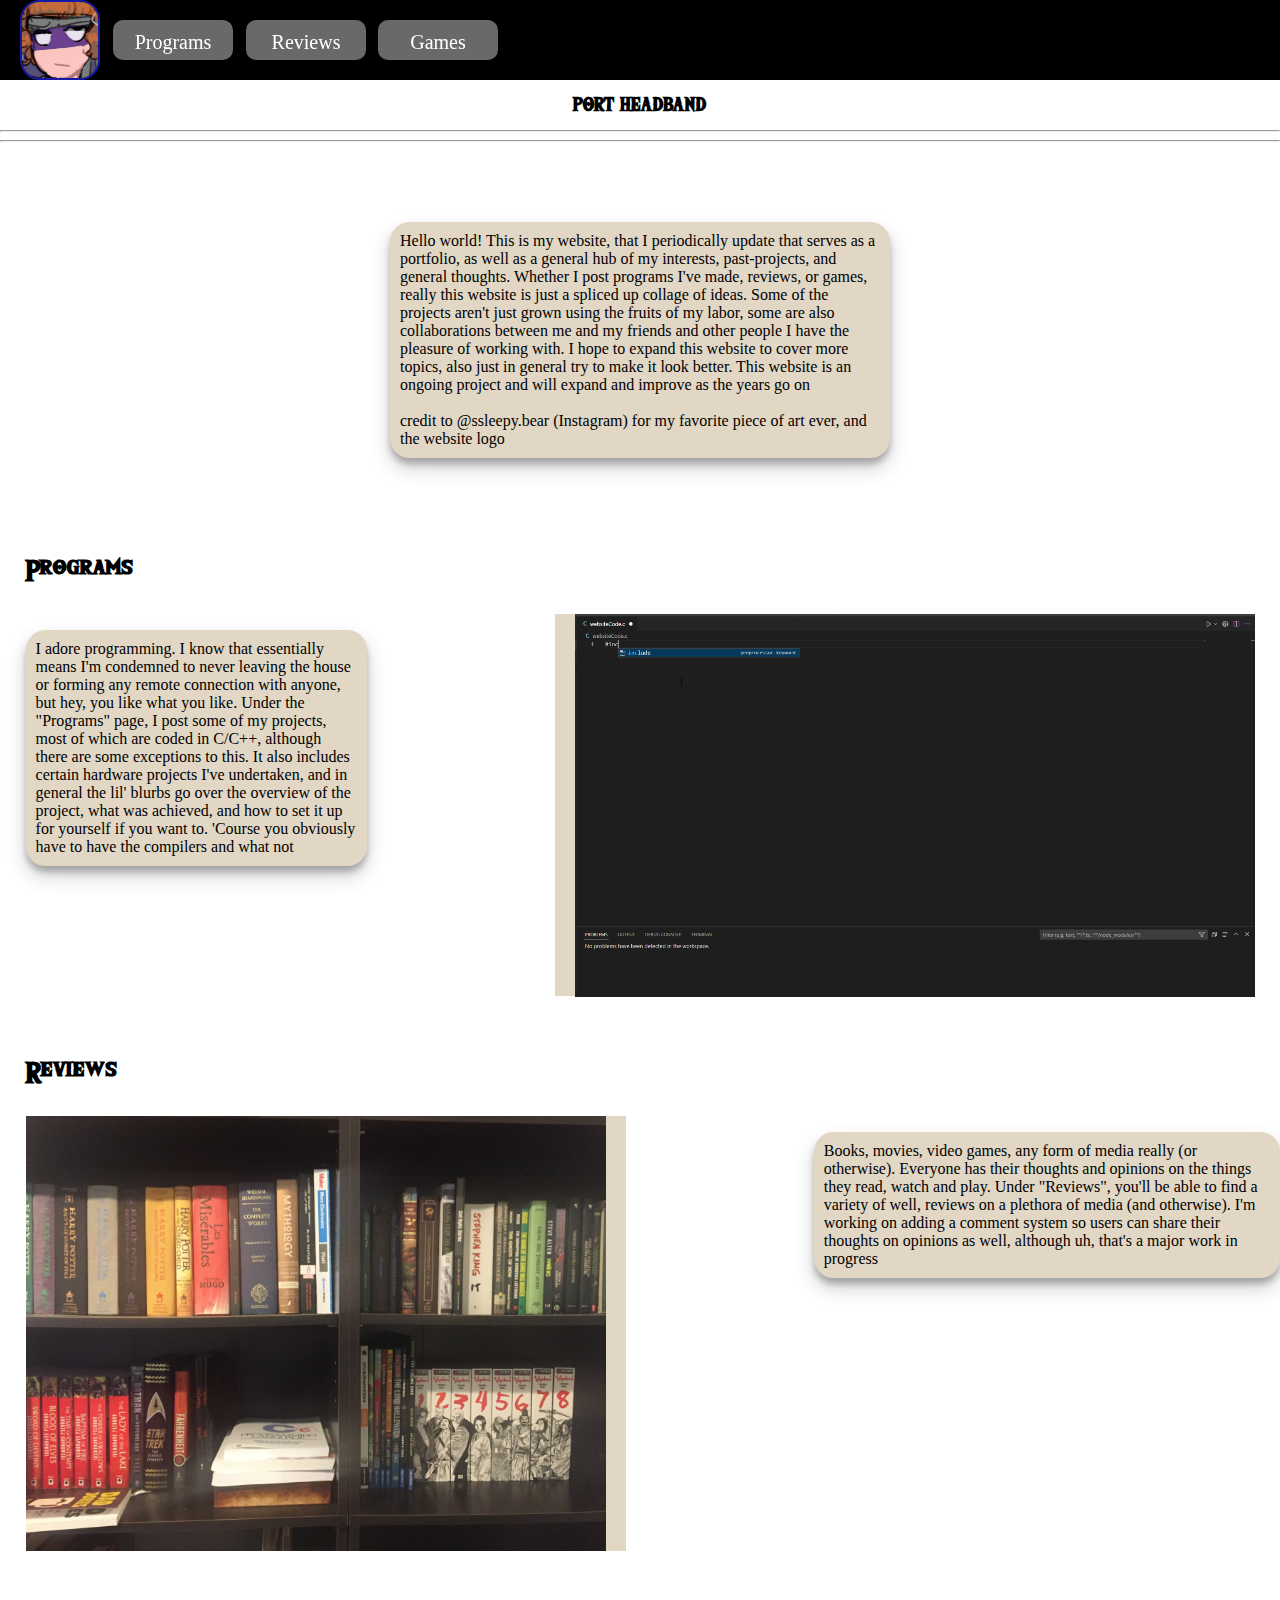
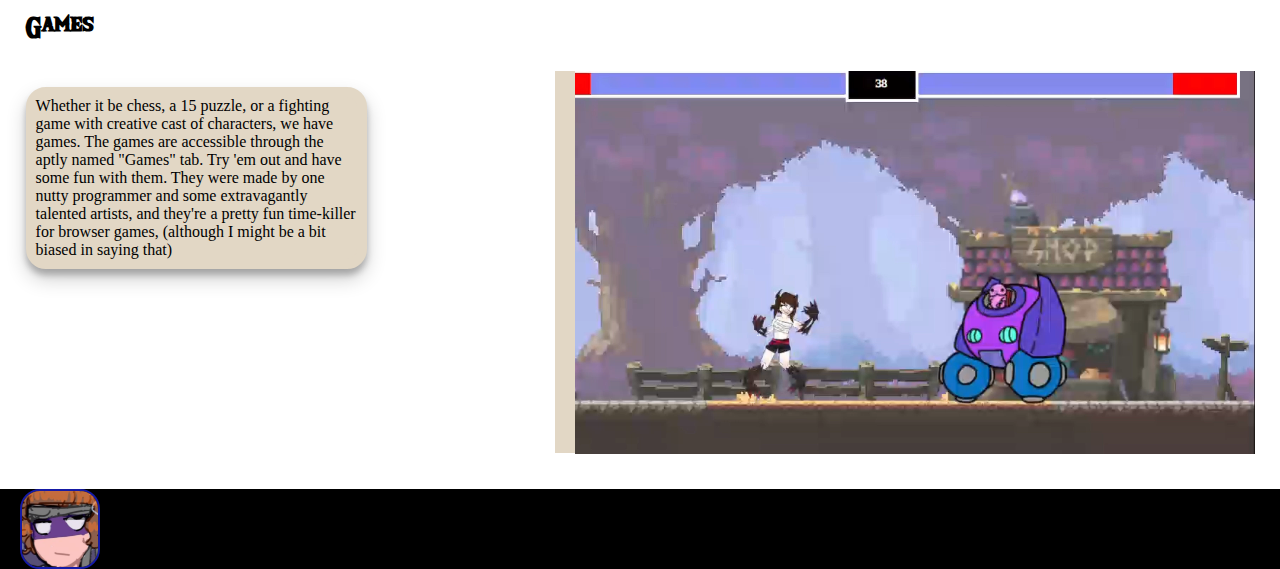
==== index.html @ 5a144d94 "Update index.html" ====
<!DOCTYPE html>
<html> <link rel="stylesheet" href="styless.css"> <link rel="icon" href="penisforeskinicon.JPG">
<title>Port Headband</title>
<head>
<div class="topnav">
	<img src="penisforeskinicon.JPG" alt="penisforeskin" id="bestimage" style='animation-name:anime; animation-duration: 1s;animation-iteration-count: infinite;
	'onclick="">
	<a href="programs.html" class="hoverable">Programs</a>
	<a href="reviews.html" class="hoverable">Reviews</a>
	<a href="games.html" class="hoverable">Games</a>
</div>
<h1 id="title">PORT HEADBAND</h1>
</head> 
<body>
<hr class="liner">
<hr class="liner">
<ul class="other-pages">
</ul>
<br>
<br>
<br>
<br>
<p class="blurbs">Hello world! This is my website, that I periodically update that serves as a portfolio,
	as well as a general hub of my interests, past-projects, and general thoughts. Whether I post programs I've made, reviews, or games, really this website is just
	a spliced up collage of ideas. Some of the projects aren't just grown using the fruits of my labor, some are also collaborations between me and my friends and other people
	I have the pleasure of working with. I hope to expand this website to cover more topics, also just in general try to make it look better. This website is an ongoing project and
	will expand and improve as the years go on
	<br>
	<br>
	credit to @ssleepy.bear (Instagram) for my  favorite piece of art ever, and the website logo
</p>
<br>
<br>
<br>
<br>
<h2 style="margin-left: 2%;">Programs</h2>
<div class="aligner">
<p class="blurbs2">I adore programming. I know that essentially means I'm condemned to never leaving the house or forming any remote connection with anyone, but hey, you like 
	what you like. Under the "Programs" page, I post some of my projects, most of which are coded in C/C++, although there are some exceptions to this. It also includes certain hardware
	projects I've undertaken, and in general the lil' blurbs go over the overview of the project, what was achieved, and how to set it up for yourself if you want to. 'Course you obviously
	have to have the compilers and what not
</p>
<video style="margin-left:15%; margin-right:2%;border-left-width: 20px; border-left-style: solid; border-color: #e2d7c5;min-width:700px;" autoplay loop muted>
	<source src="codeClip.mp4" type="video/mp4" />
	Your browser does not support the video tag.
  </video>

</div>
<br>
<br>
<h2 style="margin-left: 2%;">Reviews</h2>
<div class="aligner">
<img src="reviews.jpeg" style=" margin-right:15%;border-right-width: 20px; border-right-style: solid; border-color: #e2d7c5;min-width:600px; width: 600px;"  />	
<p class="blurbs2">Books, movies, video games, any form of media really (or otherwise). Everyone has their thoughts and opinions on the things they read, watch and play.
	Under "Reviews", you'll be able to find a variety of well, reviews on a plethora of media (and otherwise). I'm working on adding a comment system so
	users can share their thoughts on opinions as well, although uh, that's a major work in progress
</p>
</div>
<br>
<br>
<h2 style="margin-left: 2%;">Games</h2>
<div class="aligner">
<p class="blurbs2">Whether it be chess, a 15 puzzle, or a fighting game with creative cast of characters, we have games. The games are 
	accessible through the aptly named "Games" tab. Try 'em out and have some fun with them. They were made by one nutty programmer and some 
	extravagantly talented artists, and they're a pretty  fun time-killer for browser games, (although I might be a bit biased in saying that) 
</p>
<video style="margin-left:15%; margin-right:2%;border-left-width: 20px; border-left-style: solid; border-color: #e2d7c5;min-width:700px;" autoplay loop muted>
	<source src="fgClip.mp4" type="video/mp4" />
	Your browser does not support the video tag.
  </video>
</div>
<br>
<br>
<footer><img src="penisforeskinicon.JPG" alt="penisforeskin" id="bestimage" style='animation-name:anime; animation-duration: 1s;animation-iteration-count: infinite;
	'onclick="new Audio('killyourself.mp3').play()"></footer>
</body>
</html>
---- styless.css ----
#title {
	font-size: 20px;
	text-align: center;
	font-family: botw;
}
body {
	margin: 0;
	position: relative;
}

h2 {
	font-family: botw;
	font-size: 30px;
}
#bestimage {
	border: 2px #151AA6 solid;
	border-radius: 20px;
	display: block;
	height: 80px;
	width: 80px;
	margin-left: 20px;
}

* {
	box-sizing: border-box;
}
.topnav {
  overflow: hidden;
  background-color: black;
  position: sticky;
  top: 0;
  z-index: 100;
  margin: 0 auto;
  display: flex; 
  justify-content: left;
  display: flex;
}

.topnav a {
  float: left;
  color: white;
  width: 120px;
  height: 40px;
  background-color: dimgray;
  text-align: center;
  margin-left: 1%;
  border: 2px dimgray solid;
  border-radius: 10px;
  text-decoration: none;
  font-size: 150%;
  margin-top: auto;
  margin-bottom: auto;
  font-size: 20px;
  line-height: 40px;
}

.topnav a:hover {
  background-color: #ddd;
  color: black;
}

.topnav a.active {
  background-color: rgb(235, 212, 212);
  color: rgb(0, 0, 0);
}
.hoverable {
  -webkit-transform: perspective(1px) translateZ(0);
  transform: perspective(1px) translateZ(0);
  box-shadow: 0 0 1px rgba(0, 0, 0, 0);
  -webkit-transition-duration: 0.3s;
  transition-duration: 0.3s;
  -webkit-transition-property: transform;
  transition-property: transform;
}
.hoverable:hover, .hoverable:focus, .hoverable:active {
  -webkit-transform: scale(1.1);
  transform: scale(1.1);
}
#fightingGame {
	border: 10px black solid;
	box-shadow: 0 10px 20px rgba(0,0,0,0.19), 0 6px 6px rgba(0,0,0,0.23);
	box-sizing: content-box;
	height: 576px;
	width: 1024px;
	position: relative;
	margin: 0 auto 0 auto;
	display: flex;
	background-color: gray;
}
.whiteSquare {
  background-color: #ECE1E0;
  display: flex;
  border: 1px black solid;

} 

.blackSquare {
	background-color: #9F4941;
	display: flex;
	border: 1px black solid;
}

.enpassant{
	
}
.castle{

}
.inCheck {
	
}
.spotChange {
	background-color: #A1C121;
}

.selected {
	background-color: #5EDA5E;
}

@keyframes anime {
	0% {border-color:#151AA6;}
	33% {border-color:#FF0011;}
	66% {border-color:#33D438;}
	0% {border-color:#151AA6;}
}

.liner {
	color: black;
}

.labeler {
	font-family: botw;
	text-align: center;
	font-size: 26px;
}

#chessboard {
	border: 10px black solid;
	display: flex;
	margin: 0 auto 0 auto;
	width: 500px;
	height: 500px;
	box-shadow: 0 10px 20px rgba(0,0,0,0.19), 0 6px 6px rgba(0,0,0,0.23);
	background-color: gray;
	box-sizing: content-box;
}
#puzzle15 {
	border: 10px black solid;
	display: flex;
	margin: 0 auto 0 auto;
	width: 500px;
	height: 500px;
	box-shadow: 0 10px 20px rgba(0,0,0,0.19), 0 6px 6px rgba(0,0,0,0.23);
	background-color: gray;
	box-sizing: content-box;
}

#activater {
	margin: auto auto auto auto;
}
#activater2 {
	margin: auto auto auto auto;
}

puzzleSquare {
  color: black;
  font-size: 80px;
  font-family: botw;
  display: flex;
  justify-content: center;
  align-items: center;
}
.other-pages{
	display: flex;
	margin: 0 auto 0 auto;
}
.blurbs {
	background-color: #e2d7c5;
	color: black;
	border-radius: 20px;
	border: 10px #e2d7c5 solid;
	margin:0 auto 0 auto;
	width: 500px;
	box-shadow: 0 10px 20px rgba(0,0,0,0.19), 0 6px 6px rgba(0,0,0,0.23);
}

.blurbs2 {
	background-color: #e2d7c5;
	color: black;
	border-radius: 20px;
	border: 10px #e2d7c5 solid;
	height: 100%;
	box-shadow: 0 10px 20px rgba(0,0,0,0.19), 0 6px 6px rgba(0,0,0,0.23);
}

.aligner {
	margin-left: 2%;
	display: flex;
}

#reviewGrid {
	width: max-content;
	display: grid;
	column-gap: 100px;
	row-gap: 100px;
	grid-template-rows: repeat(2, 300px);
	grid-template-columns: repeat(3, 300px);
	margin: 0 auto 0 auto;
	height: max-content;
}

.gridImage {
	min-height: 300px;
	min-width: 300px;
	height: 300px;
	width: 300px;
	border: 10px #e2d7c5 solid;
	border-radius: 20px;
}

#reviewSpot {
	margin: 0 auto 0 auto;
	width: max-content;
}

#revImage {
	display: block;
  	margin-left: auto;
  	margin-right: auto;
}

footer {
	background-color: black;
}
@font-face{font-family: botw; src:url("The Wild Breath of Zelda.otf");}
@font-face{font-family: mgs; src:url("METAG___.TTF");}
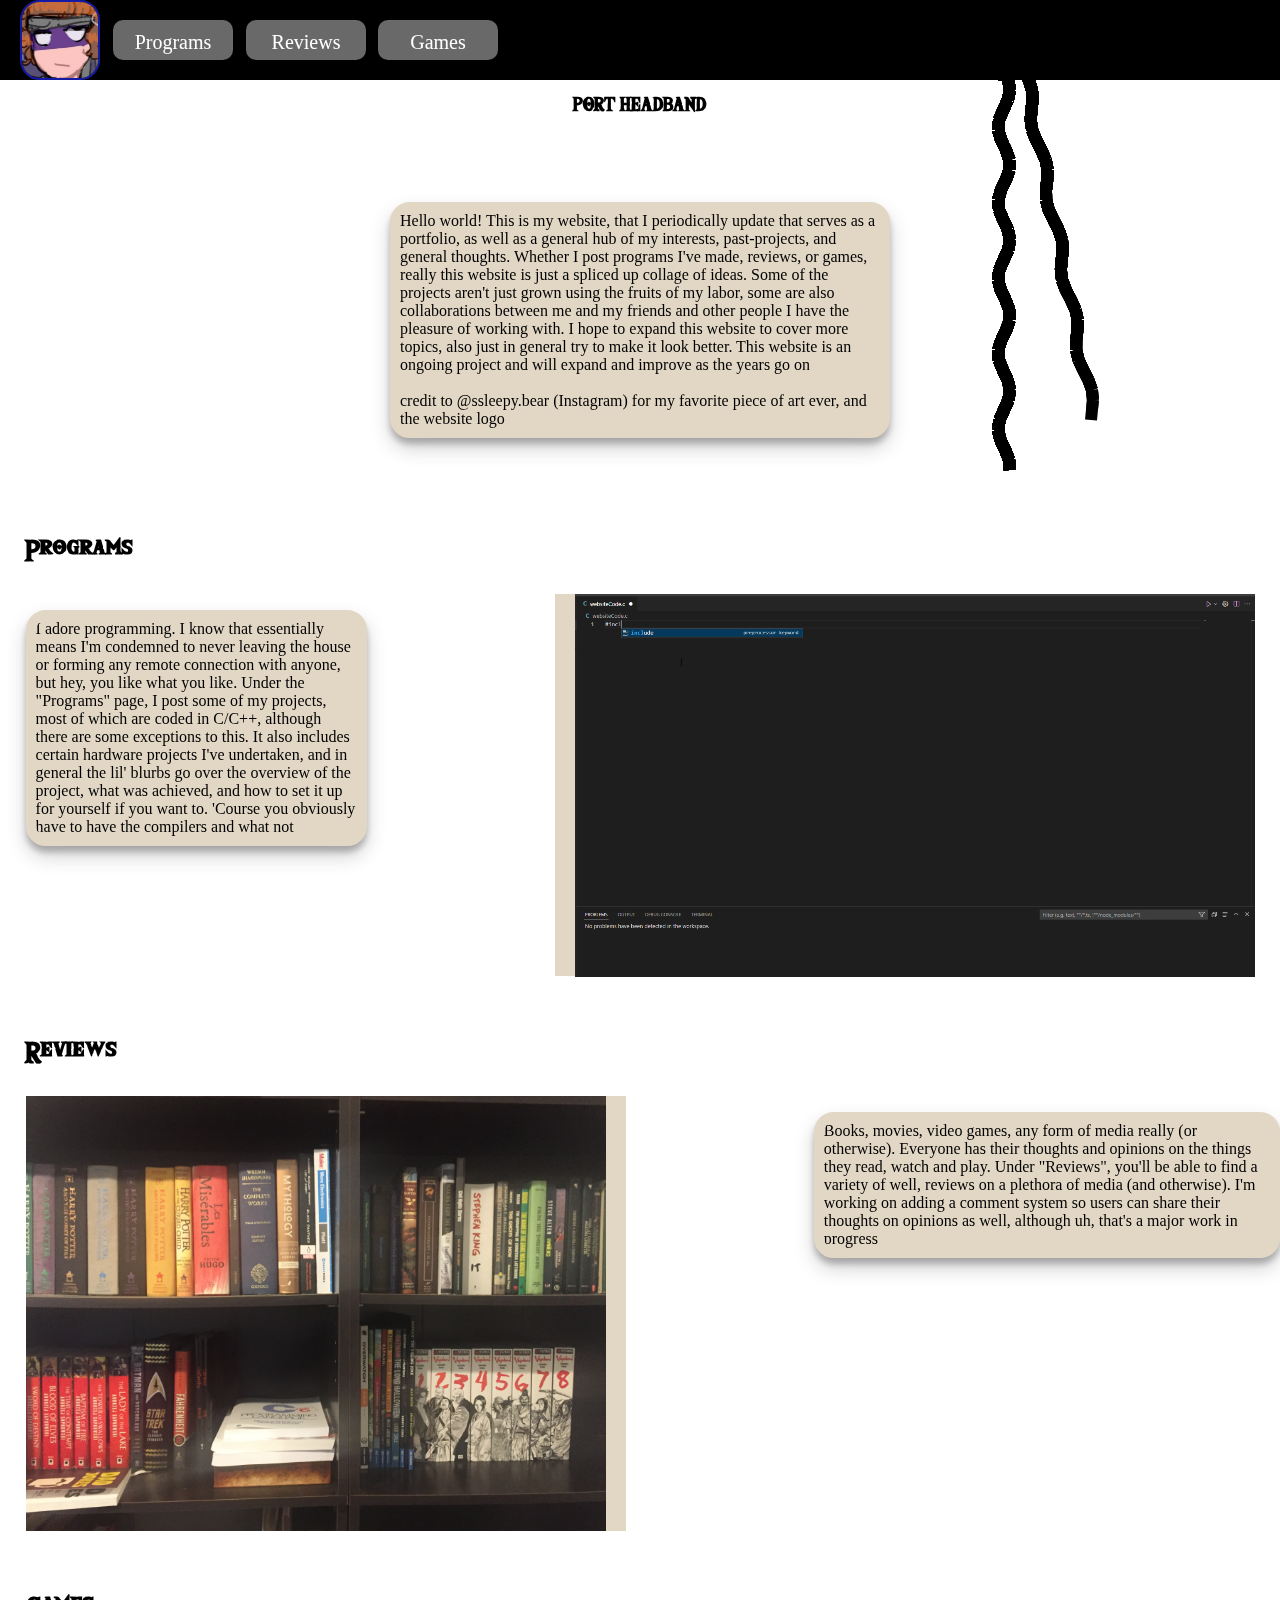
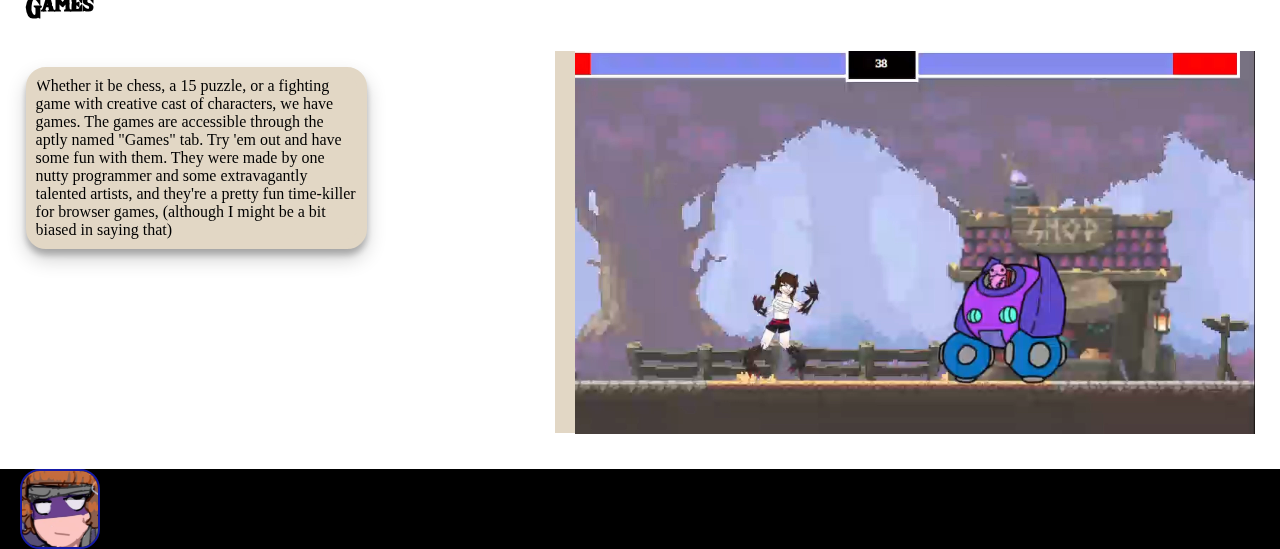
==== commit 27b4d6bf: "Update index.html" ====
--- a/index.html
+++ b/index.html
@@ -9,11 +9,56 @@
 	<a href="reviews.html" class="hoverable">Reviews</a>
 	<a href="games.html" class="hoverable">Games</a>
 </div>
+<div class="tails">
+	
+	<canvas id="canvas" width="170" height="500"></canvas>
+</div>
+<script>
+	let canvas=document.getElementById('canvas')
+	let c = canvas.getContext('2d')
+	c.strokeStyle = "black";
+	c.lineWidth=12
+	let start=-20
+	let reverse=true;
+	function draw(){
+		c.clearRect(0, 0, canvas.width, canvas.height);
+		c.beginPath()
+		c.moveTo(0,0)
+		let last=[50,0]
+		for (let i=start-10;i<400+start;i+=10) {
+			c.moveTo(Math.sin(i/12)*6+50,i-start);
+			c.lineTo(last[0],last[1])
+			last[0]=Math.sin(i/12)*6+50
+			last[1]=i-start
+			c.stroke();
+		}
+		last[0]=70
+		last[1]=0
+		for (let i=start-10,j=0;i<350+start;i+=10,j+=2) {
+			c.moveTo(Math.sin(i/12)*4+70+j,i-start);
+			c.lineTo(last[0],last[1])
+			last[0]=Math.sin(i/12)*4+70+j
+			last[1]=i-start
+			c.stroke();
+		}
+		c.closePath()
+		//c.clearRect(0, 0, canvas.width, canvas.height);
+		if (!reverse) start++
+		else start--;
+		if (start==0) reverse=true
+		else if (start==-20) reverse=false
+		window.requestAnimationFrame(draw)
+		//c.clearRect(0, 0, canvas.width, canvas.height);
+	}
+	/*for (let i=-10;i<0;i++) {
+		draw(i)
+		if (i==-1) i=-10
+	}*/
+	window.requestAnimationFrame(draw)
+</script>
 <h1 id="title">PORT HEADBAND</h1>
 </head> 
 <body>
-<hr class="liner">
-<hr class="liner">
 <ul class="other-pages">
 </ul>
 <br>
@@ -40,7 +85,7 @@
 	projects I've undertaken, and in general the lil' blurbs go over the overview of the project, what was achieved, and how to set it up for yourself if you want to. 'Course you obviously
 	have to have the compilers and what not
 </p>
-<video style="margin-left:15%; margin-right:2%;border-left-width: 20px; border-left-style: solid; border-color: #e2d7c5;min-width:700px;" autoplay loop muted>
+<video style="margin-left:15%; margin-right:2%;border-left-width: 20px; border-left-style: solid; border-color: #e2d7c5;min-width:700px; width: 700px" autoplay loop muted>
 	<source src="codeClip.mp4" type="video/mp4" />
 	Your browser does not support the video tag.
   </video>
@@ -64,7 +109,7 @@
 	accessible through the aptly named "Games" tab. Try 'em out and have some fun with them. They were made by one nutty programmer and some 
 	extravagantly talented artists, and they're a pretty  fun time-killer for browser games, (although I might be a bit biased in saying that) 
 </p>
-<video style="margin-left:15%; margin-right:2%;border-left-width: 20px; border-left-style: solid; border-color: #e2d7c5;min-width:700px;" autoplay loop muted>
+<video style="margin-left:15%; margin-right:2%;border-left-width: 20px; border-left-style: solid; border-color: #e2d7c5;min-width:700px; width: 700px" autoplay loop muted>
 	<source src="fgClip.mp4" type="video/mp4" />
 	Your browser does not support the video tag.
   </video>
@@ -72,6 +117,6 @@
 <br>
 <br>
 <footer><img src="penisforeskinicon.JPG" alt="penisforeskin" id="bestimage" style='animation-name:anime; animation-duration: 1s;animation-iteration-count: infinite;
-	'onclick="new Audio('killyourself.mp3').play()"></footer>
+	'onclick=""></footer>
 </body>
 </html>
--- a/styless.css
+++ b/styless.css
@@ -63,6 +63,15 @@
   background-color: rgb(235, 212, 212);
   color: rgb(0, 0, 0);
 }
+.tails {
+	overflow: hidden;
+  	z-index: -1;
+  	right : 2%;
+  	display: flex;
+	height: 500px;
+	width: 300px;
+	position: fixed;
+}
 .hoverable {
   -webkit-transform: perspective(1px) translateZ(0);
   transform: perspective(1px) translateZ(0);
@@ -189,13 +198,16 @@
 	color: black;
 	border-radius: 20px;
 	border: 10px #e2d7c5 solid;
+	overflow: hidden;
 	height: 100%;
+	min-width: 300px;
 	box-shadow: 0 10px 20px rgba(0,0,0,0.19), 0 6px 6px rgba(0,0,0,0.23);
 }
 
 .aligner {
 	margin-left: 2%;
 	display: flex;
+	flex-shrink: 0;
 }
 
 #reviewGrid {
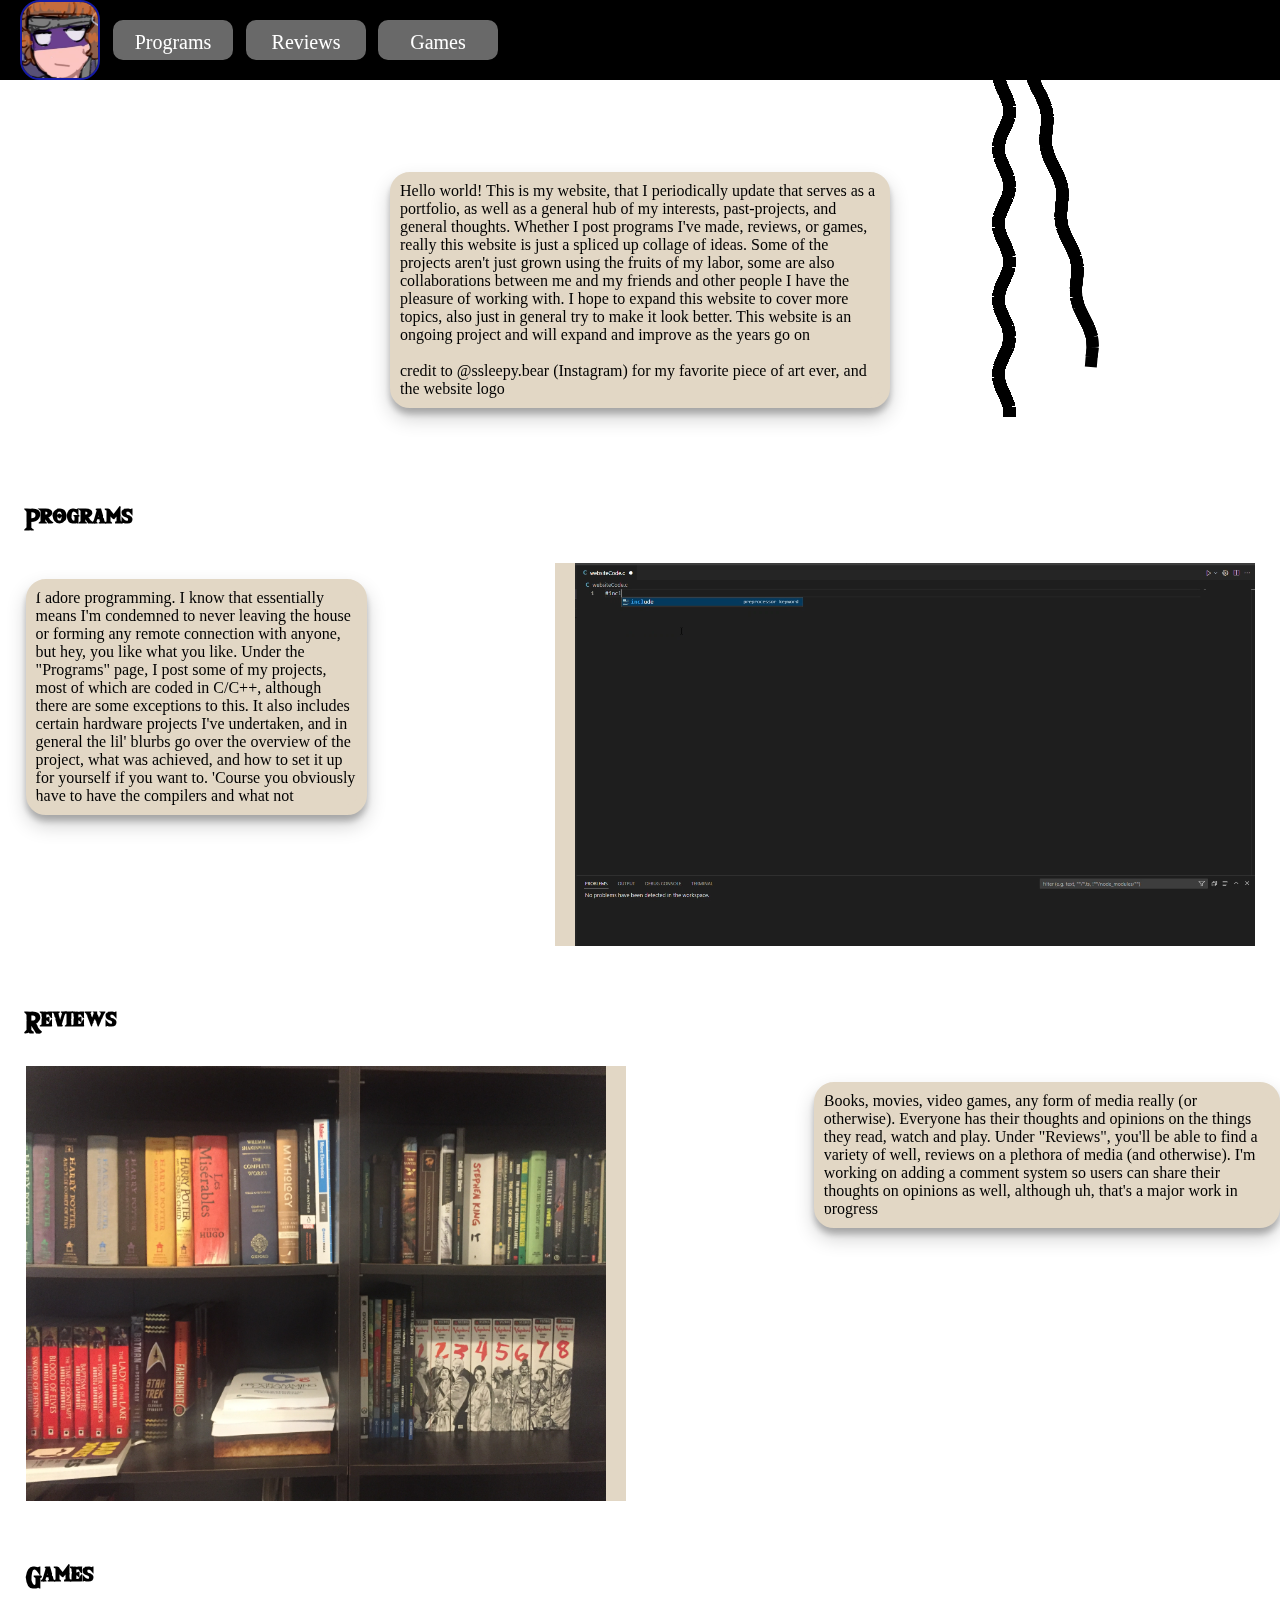
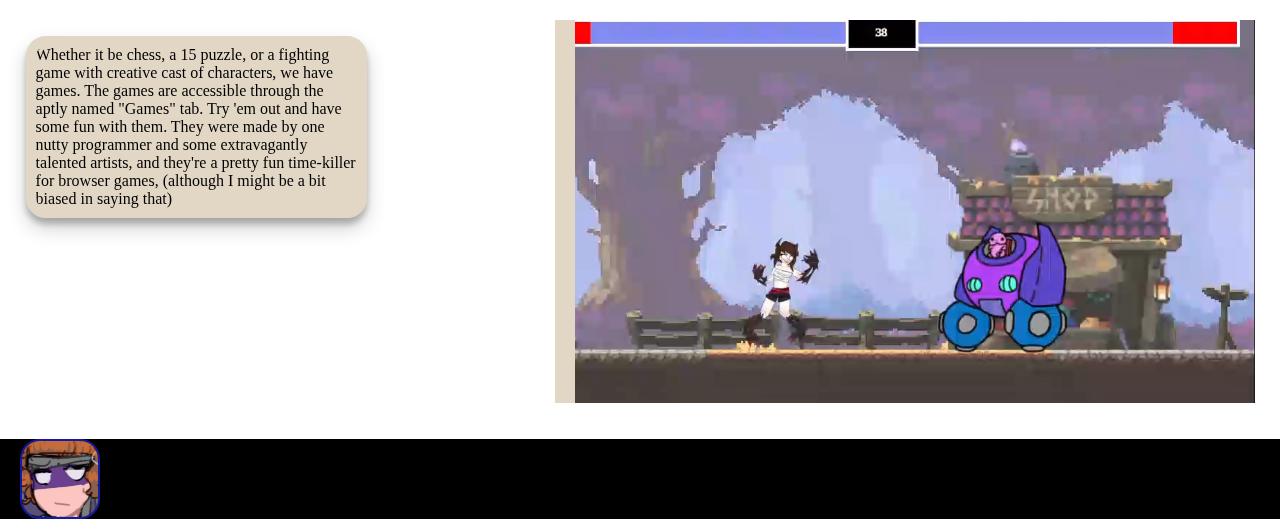
==== commit 858622f0: "Update index.html" ====
--- a/index.html
+++ b/index.html
@@ -116,7 +116,7 @@
 </div>
 <br>
 <br>
-<footer><img src="penisforeskinicon.JPG" alt="penisforeskin" id="bestimage" style='animation-name:anime; animation-duration: 1s;animation-iteration-count: infinite;
-	'onclick=""></footer>
+<div class="foot"><img src="penisforeskinicon.JPG" alt="penisforeskin" id="bestimage" style='animation-name:anime; animation-duration: 1s;animation-iteration-count: infinite;
+	'onclick=""></div>
 </body>
 </html>
--- a/styless.css
+++ b/styless.css
@@ -1,5 +1,5 @@
 #title {
-	font-size: 20px;
+	font-size: 40px;
 	text-align: center;
 	font-family: botw;
 }
@@ -27,7 +27,8 @@
 .topnav {
   overflow: hidden;
   background-color: black;
-  position: sticky;
+  position: fixed;
+  width: 100%;
   top: 0;
   z-index: 100;
   margin: 0 auto;
@@ -241,8 +242,11 @@
   	margin-right: auto;
 }
 
-footer {
+.foot {
 	background-color: black;
+  	width: 100%;
+  	bottom: 0;
+  	display: flex; 
 }
 @font-face{font-family: botw; src:url("The Wild Breath of Zelda.otf");}
 @font-face{font-family: mgs; src:url("METAG___.TTF");}
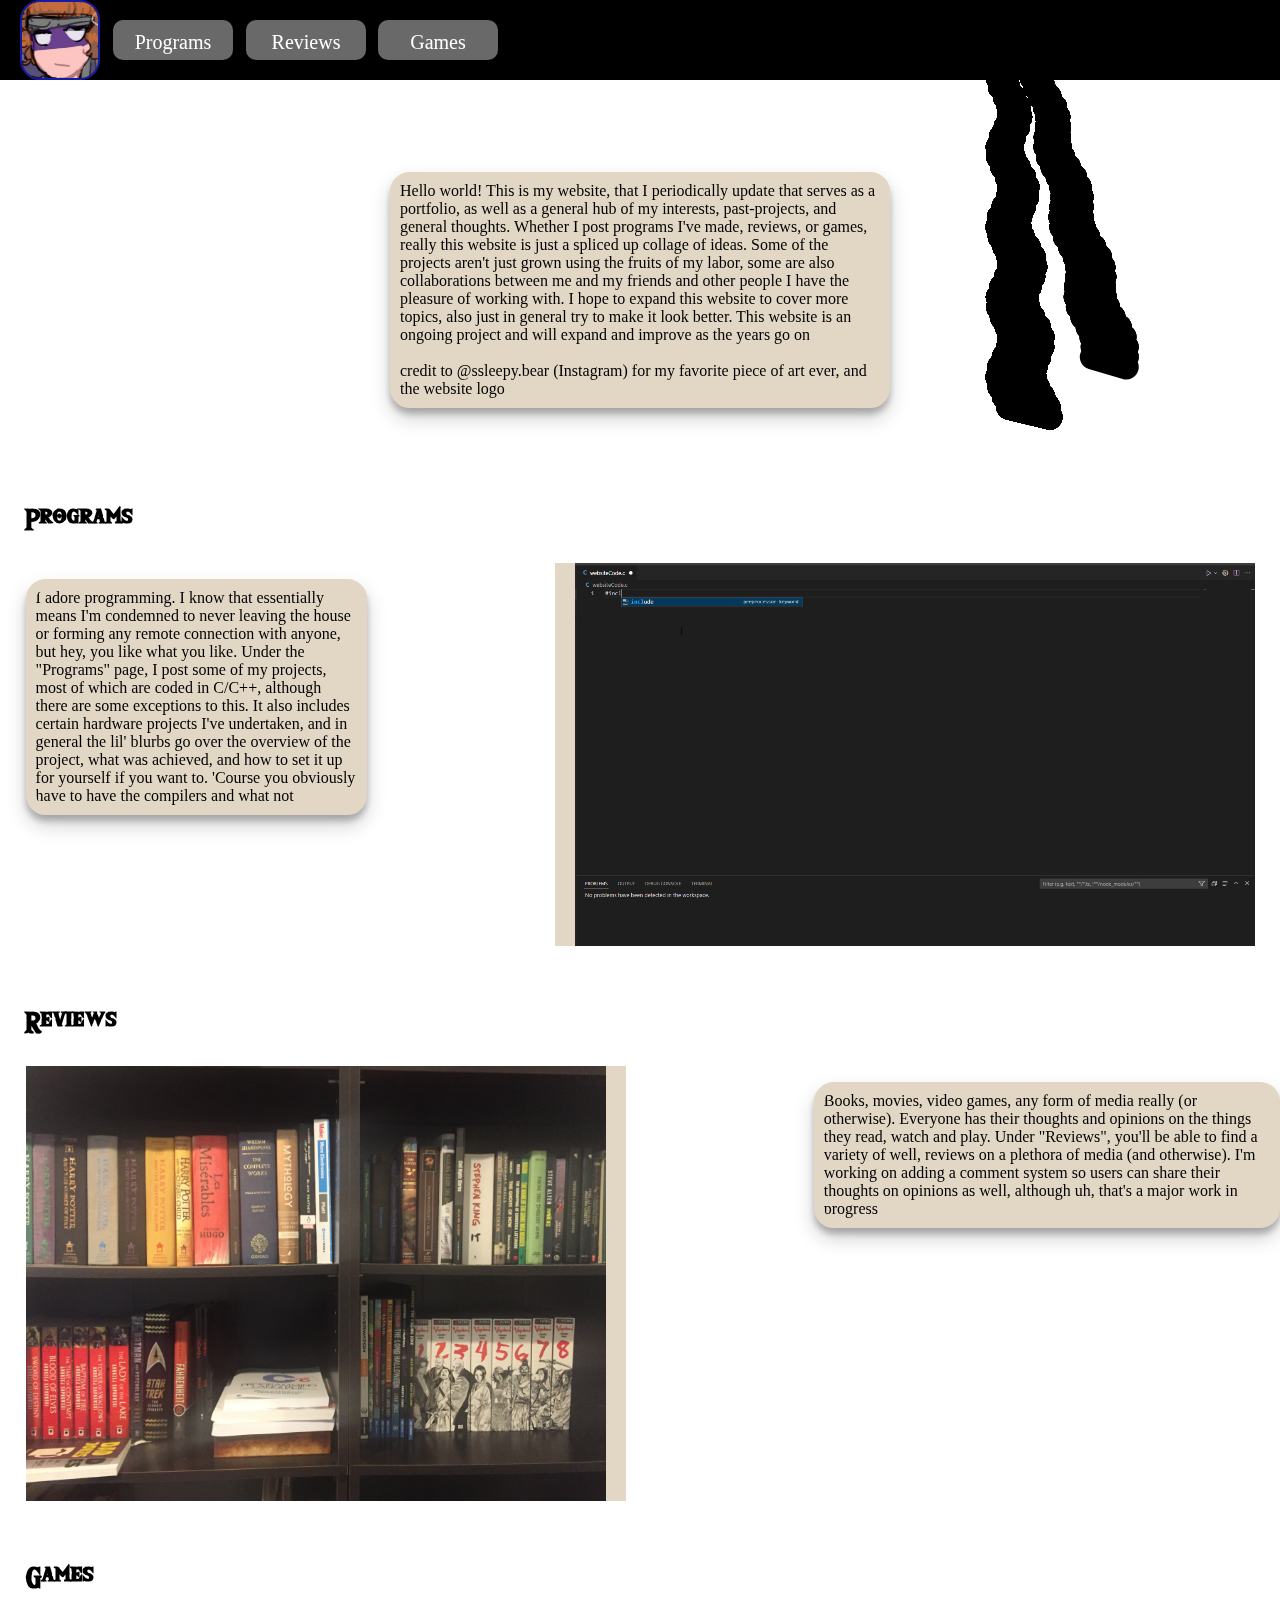
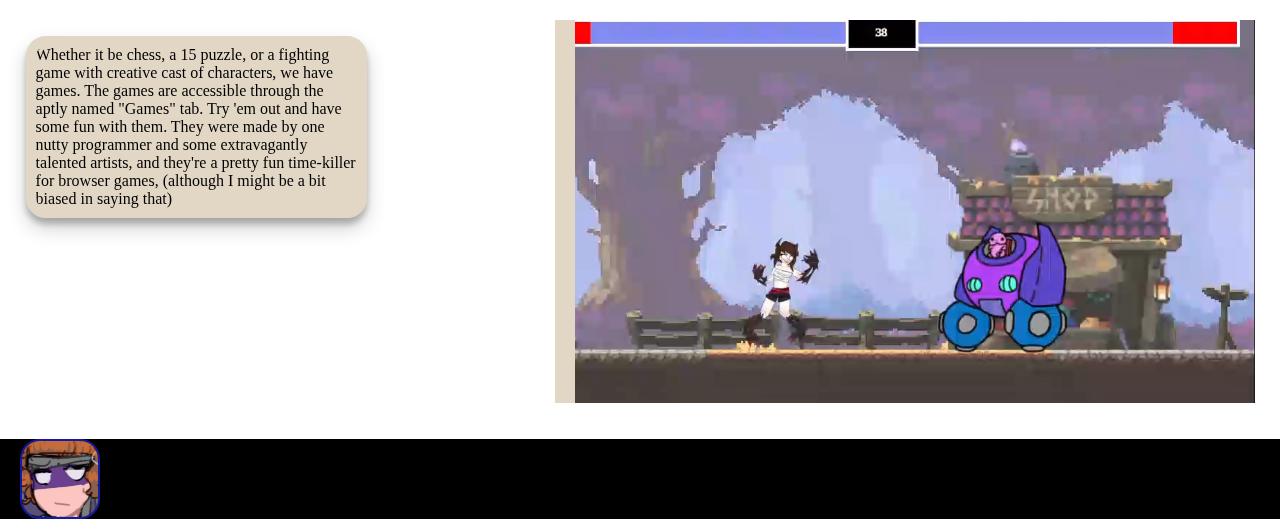
==== commit 19120d80: "Update index.html" ====
--- a/index.html
+++ b/index.html
@@ -11,13 +11,14 @@
 </div>
 <div class="tails">
 	
-	<canvas id="canvas" width="170" height="500"></canvas>
+	<canvas id="canvas" width="200" height="500"></canvas>
 </div>
 <script>
 	let canvas=document.getElementById('canvas')
 	let c = canvas.getContext('2d')
 	c.strokeStyle = "black";
-	c.lineWidth=12
+	c.lineWidth=25
+	c.lineCap = 'round';
 	let start=-20
 	let reverse=true;
 	function draw(){
@@ -25,8 +26,8 @@
 		c.beginPath()
 		c.moveTo(0,0)
 		let last=[50,0]
-		for (let i=start-10;i<400+start;i+=10) {
-			c.moveTo(Math.sin(i/12)*6+50,i-start);
+		for (let i=start-10,j=0;i<400+start;i+=10,j++) {
+			c.moveTo(Math.sin(i/12)*6+50+j,i-start);
 			c.lineTo(last[0],last[1])
 			last[0]=Math.sin(i/12)*6+50
 			last[1]=i-start
@@ -34,8 +35,8 @@
 		}
 		last[0]=70
 		last[1]=0
-		for (let i=start-10,j=0;i<350+start;i+=10,j+=2) {
-			c.moveTo(Math.sin(i/12)*4+70+j,i-start);
+		for (let i=start-10,j=0,x=0;i<350+start;i+=10,j+=2,x++) {
+			c.moveTo(Math.sin(i/12)*4+70+j+x,i-start);
 			c.lineTo(last[0],last[1])
 			last[0]=Math.sin(i/12)*4+70+j
 			last[1]=i-start
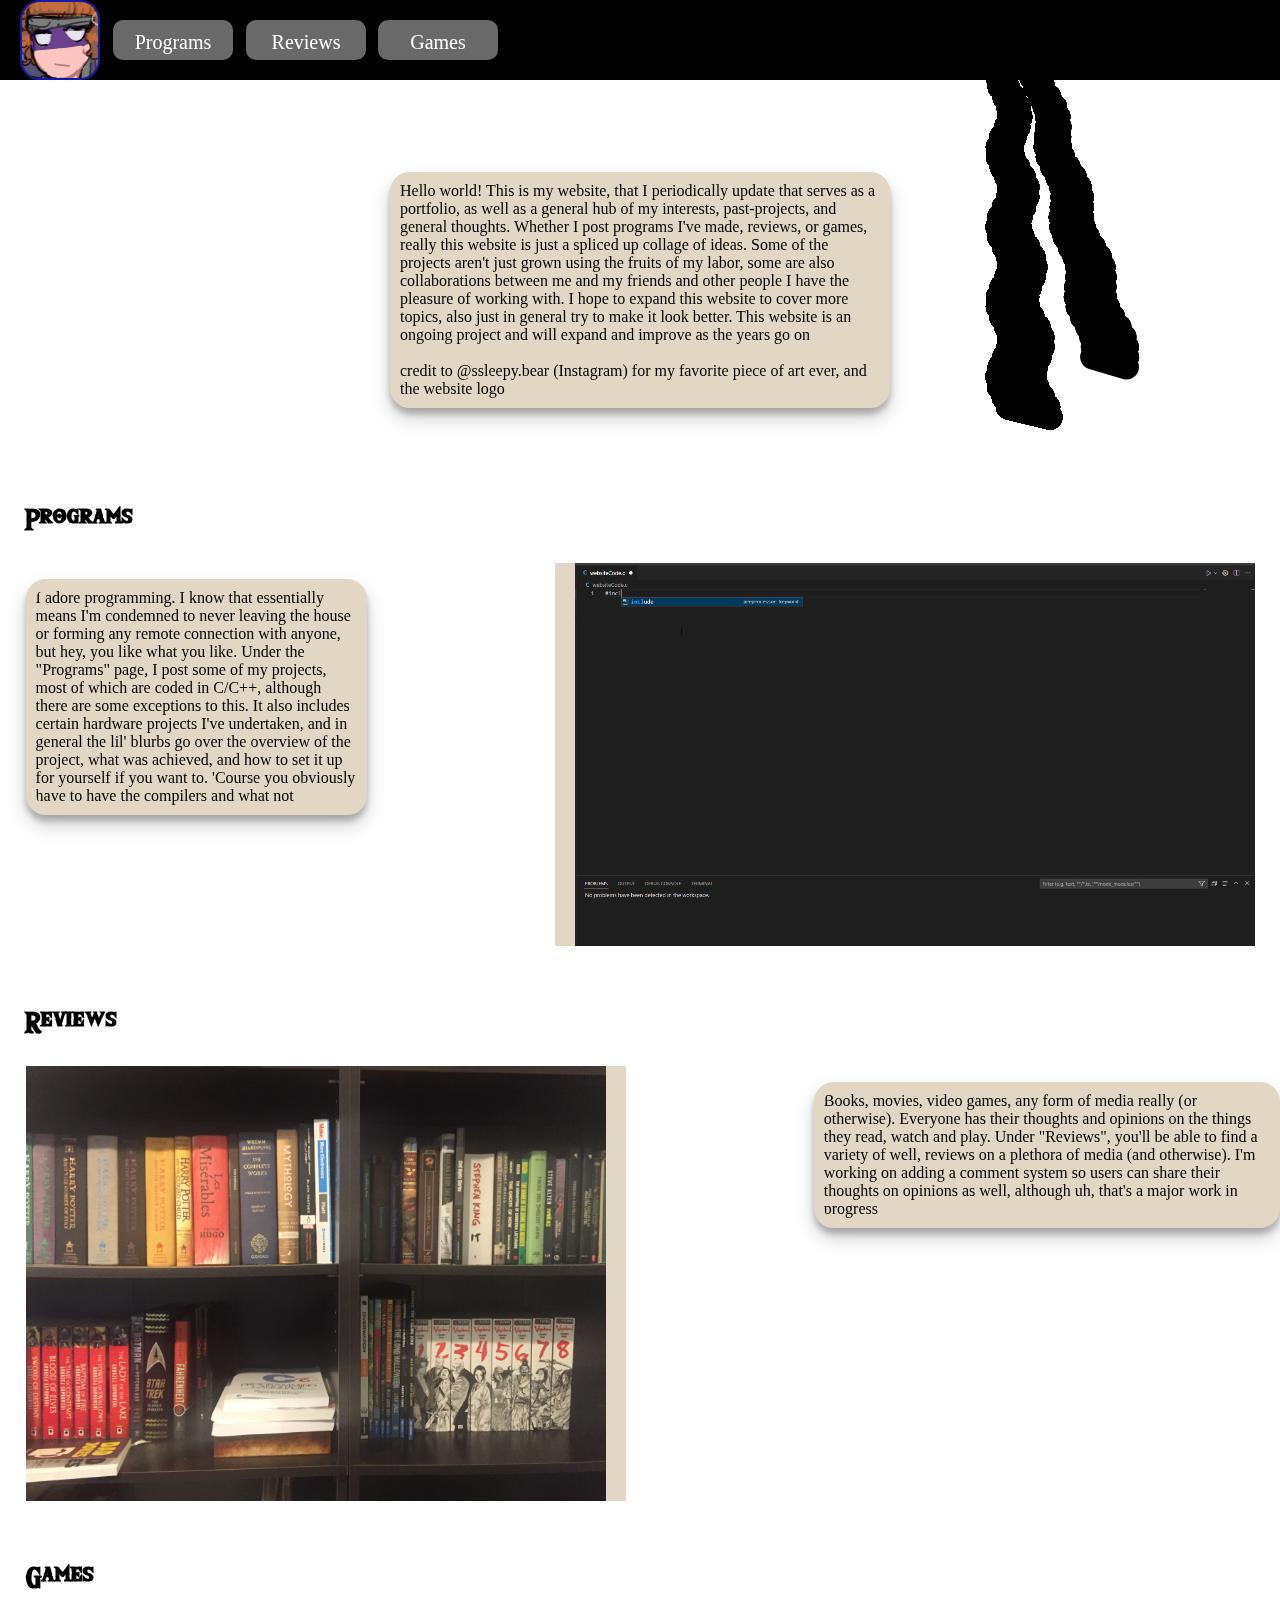
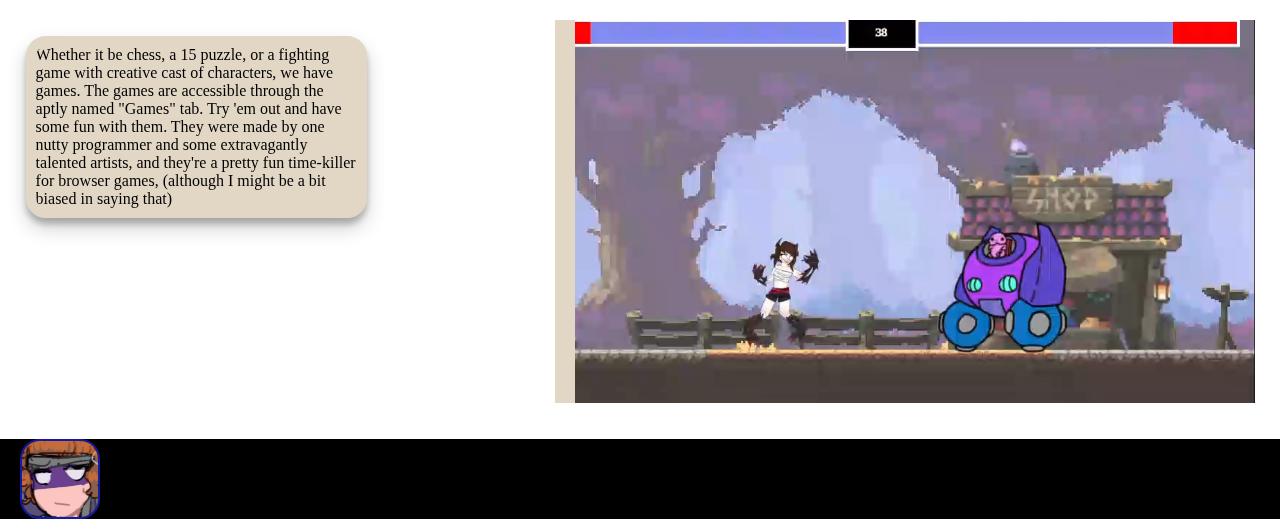
==== commit 0f4f47da: "Update index.html" ====
--- a/index.html
+++ b/index.html
@@ -117,7 +117,7 @@
 </div>
 <br>
 <br>
+</body>
 <div class="foot"><img src="penisforeskinicon.JPG" alt="penisforeskin" id="bestimage" style='animation-name:anime; animation-duration: 1s;animation-iteration-count: infinite;
 	'onclick=""></div>
-</body>
 </html>
--- a/styless.css
+++ b/styless.css
@@ -223,10 +223,10 @@
 }
 
 .gridImage {
-	min-height: 300px;
-	min-width: 300px;
-	height: 300px;
-	width: 300px;
+	min-height: 200px;
+	min-width: 200px;
+	height: 200px;
+	width: 200px;
 	border: 10px #e2d7c5 solid;
 	border-radius: 20px;
 }
@@ -243,6 +243,7 @@
 }
 
 .foot {
+	overflow: hidden;
 	background-color: black;
   	width: 100%;
   	bottom: 0;
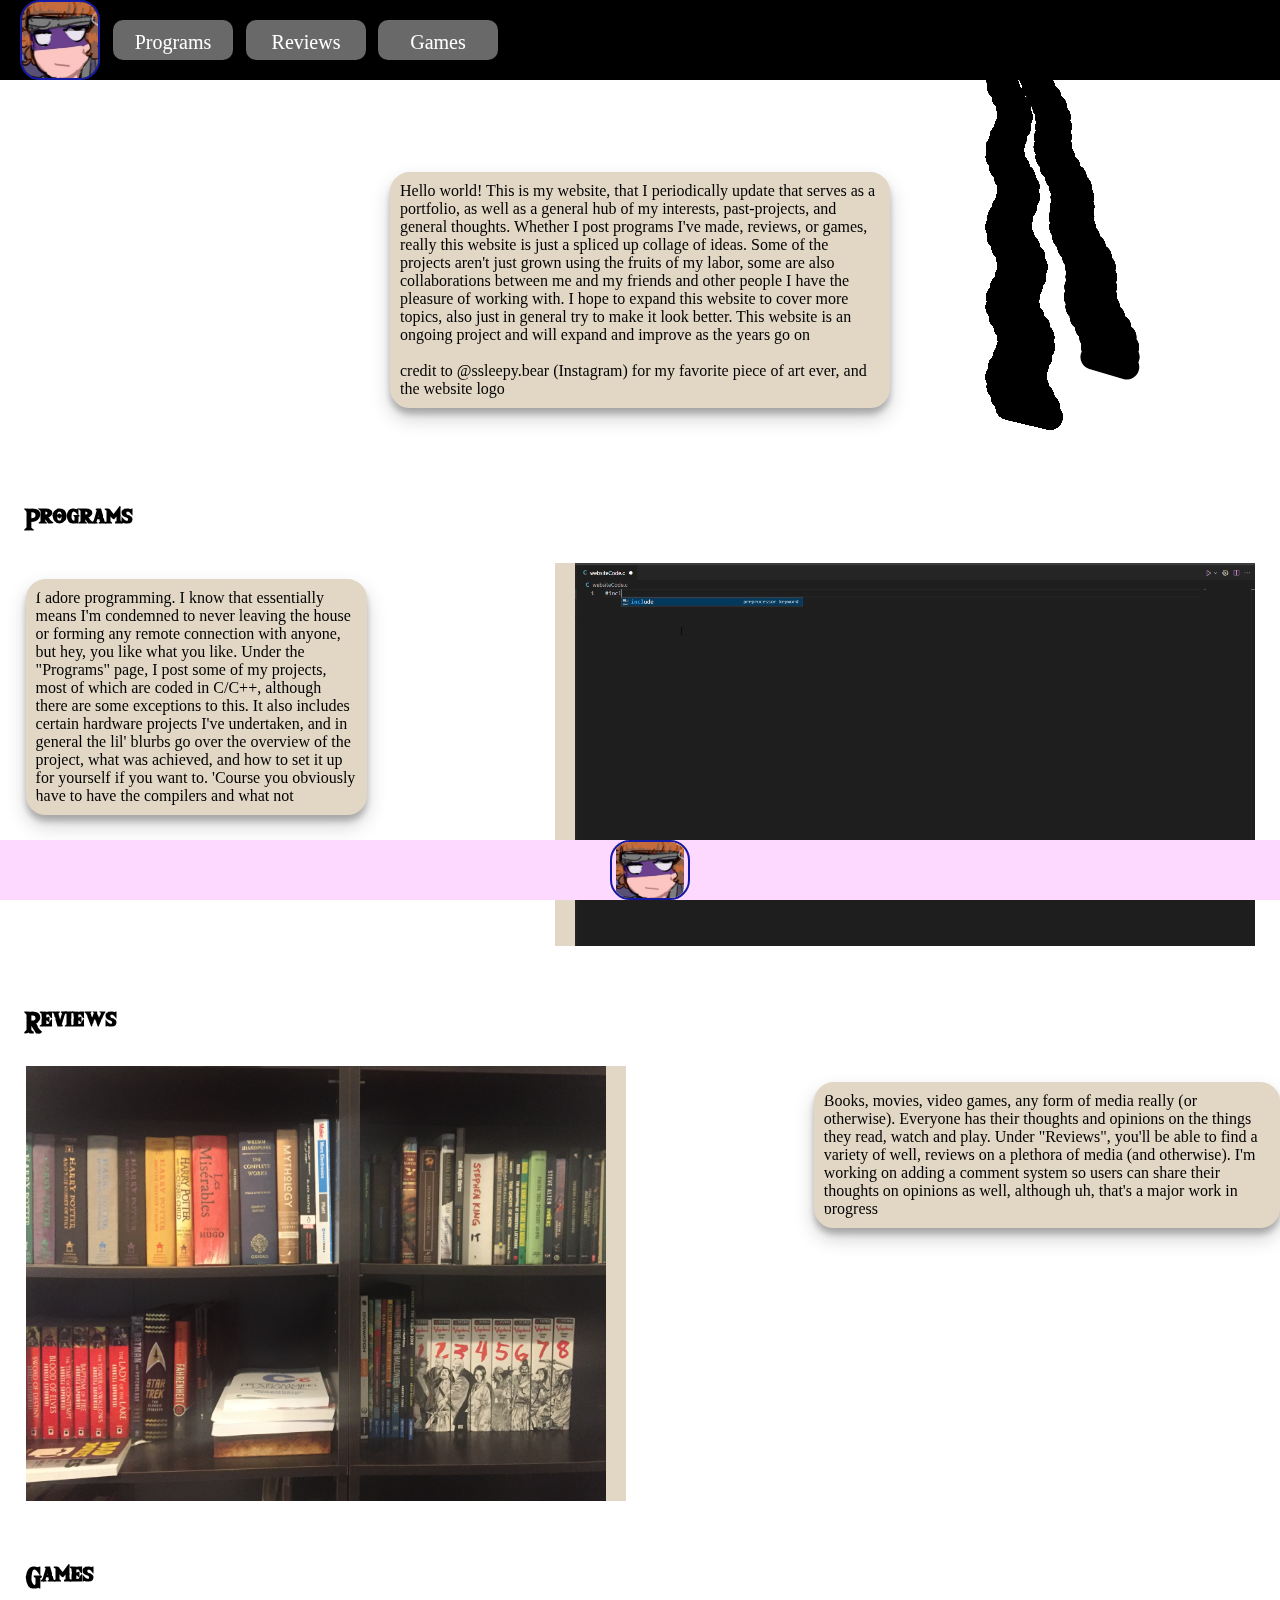
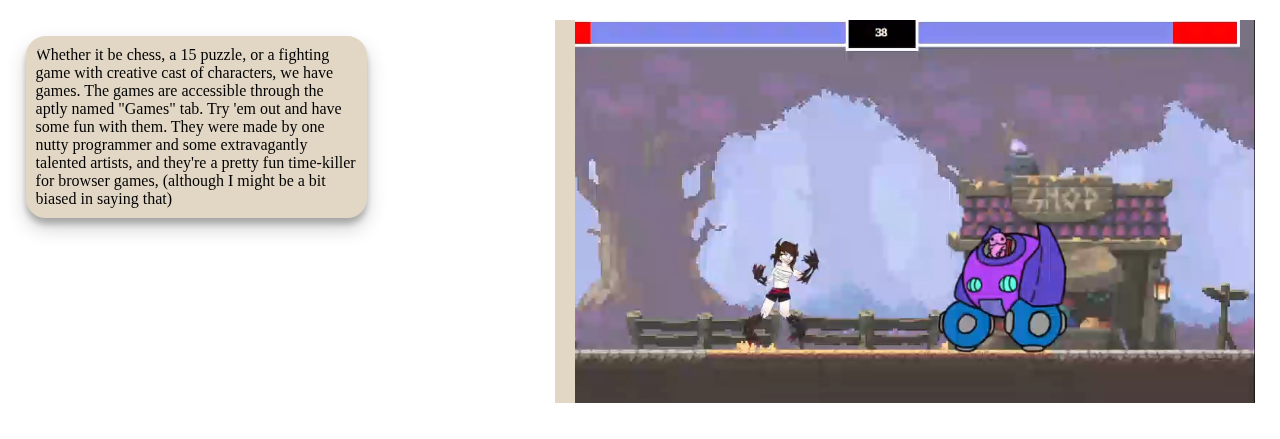
==== commit 518f11f9: "Update index.html" ====
--- a/index.html
+++ b/index.html
@@ -118,6 +118,26 @@
 <br>
 <br>
 </body>
-<div class="foot"><img src="penisforeskinicon.JPG" alt="penisforeskin" id="bestimage" style='animation-name:anime; animation-duration: 1s;animation-iteration-count: infinite;
-	'onclick=""></div>
+<footer class="foot">
+    <img src="penisforeskinicon.jpg" alt="penisforeskin" id="bestimage" style='animation-name:anime; animation-duration: 1s;animation-iteration-count: infinite;' onclick="">
+</footer>
+
+<style>
+  .foot {
+    width: 100%;
+    position: fixed; /* Ensures the footer stays at the bottom of the viewport */
+    bottom: 0;
+    left: 0;
+    background-color: #fed9ff; /* Adjust the background color to fit your design */
+    height: 60px; /* Adjust the height as needed */
+    display: flex;
+    justify-content: center; /* Centers the content horizontally */
+    align-items: center; /* Centers the content vertically */
+  }
+
+  .foot img {
+    max-height: 100%; /* Ensures the image fits within the footer */
+    object-fit: contain;
+  }
+</style>
 </html>
--- a/styless.css
+++ b/styless.css
@@ -243,11 +243,10 @@
 }
 
 .foot {
-	overflow: hidden;
+	display:flex;
 	background-color: black;
   	width: 100%;
-  	bottom: 0;
-  	display: flex; 
+  	bottom: 0; 
 }
 @font-face{font-family: botw; src:url("The Wild Breath of Zelda.otf");}
 @font-face{font-family: mgs; src:url("METAG___.TTF");}
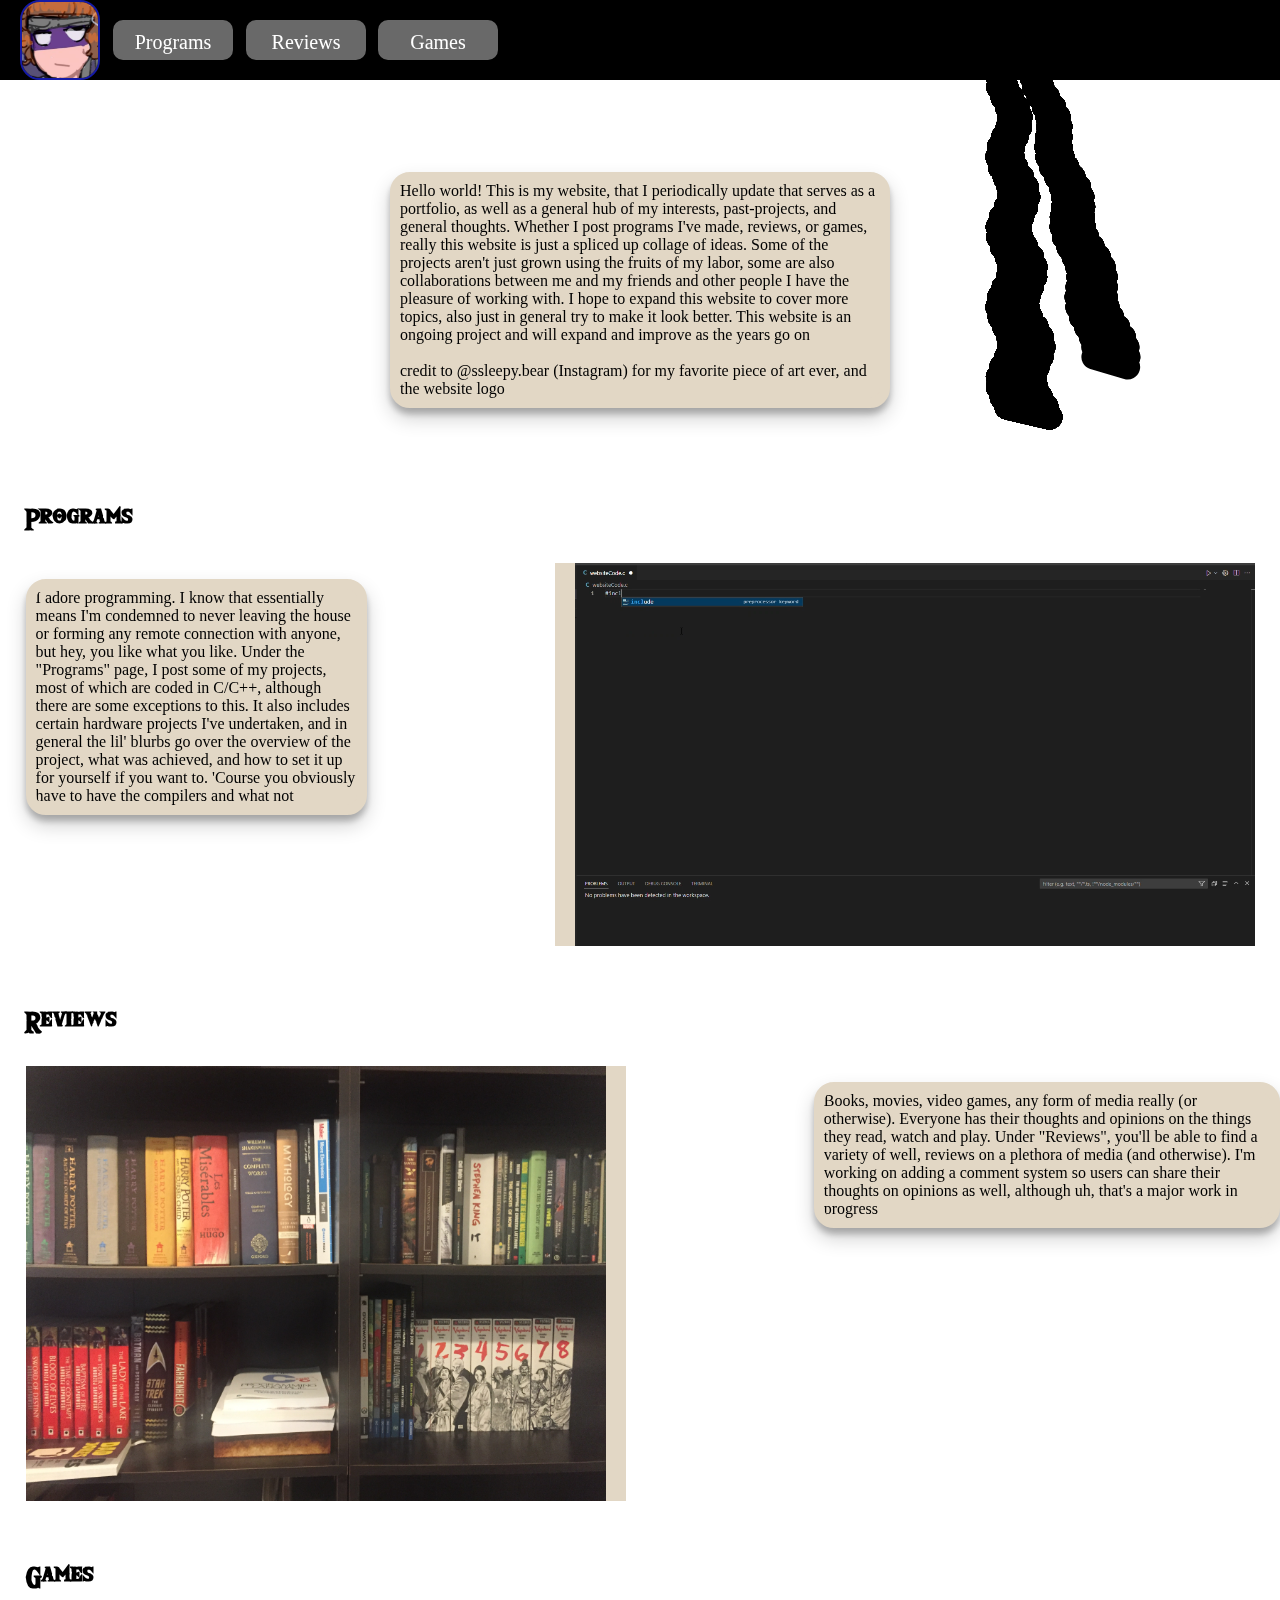
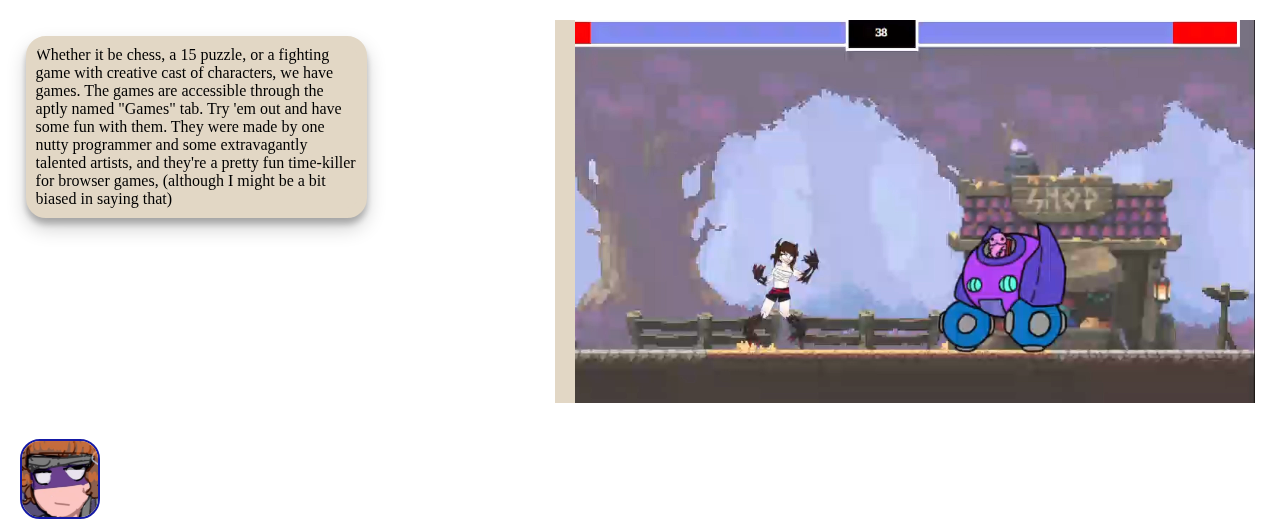
==== commit 47374196: "Update index.html" ====
--- a/index.html
+++ b/index.html
@@ -121,23 +121,4 @@
 <footer class="foot">
     <img src="penisforeskinicon.jpg" alt="penisforeskin" id="bestimage" style='animation-name:anime; animation-duration: 1s;animation-iteration-count: infinite;' onclick="">
 </footer>
-
-<style>
-  .foot {
-    width: 100%;
-    position: fixed; /* Ensures the footer stays at the bottom of the viewport */
-    bottom: 0;
-    left: 0;
-    background-color: #fed9ff; /* Adjust the background color to fit your design */
-    height: 60px; /* Adjust the height as needed */
-    display: flex;
-    justify-content: center; /* Centers the content horizontally */
-    align-items: center; /* Centers the content vertically */
-  }
-
-  .foot img {
-    max-height: 100%; /* Ensures the image fits within the footer */
-    object-fit: contain;
-  }
-</style>
 </html>
--- a/styless.css
+++ b/styless.css
@@ -241,12 +241,5 @@
   	margin-left: auto;
   	margin-right: auto;
 }
-
-.foot {
-	display:flex;
-	background-color: black;
-  	width: 100%;
-  	bottom: 0; 
-}
 @font-face{font-family: botw; src:url("The Wild Breath of Zelda.otf");}
 @font-face{font-family: mgs; src:url("METAG___.TTF");}
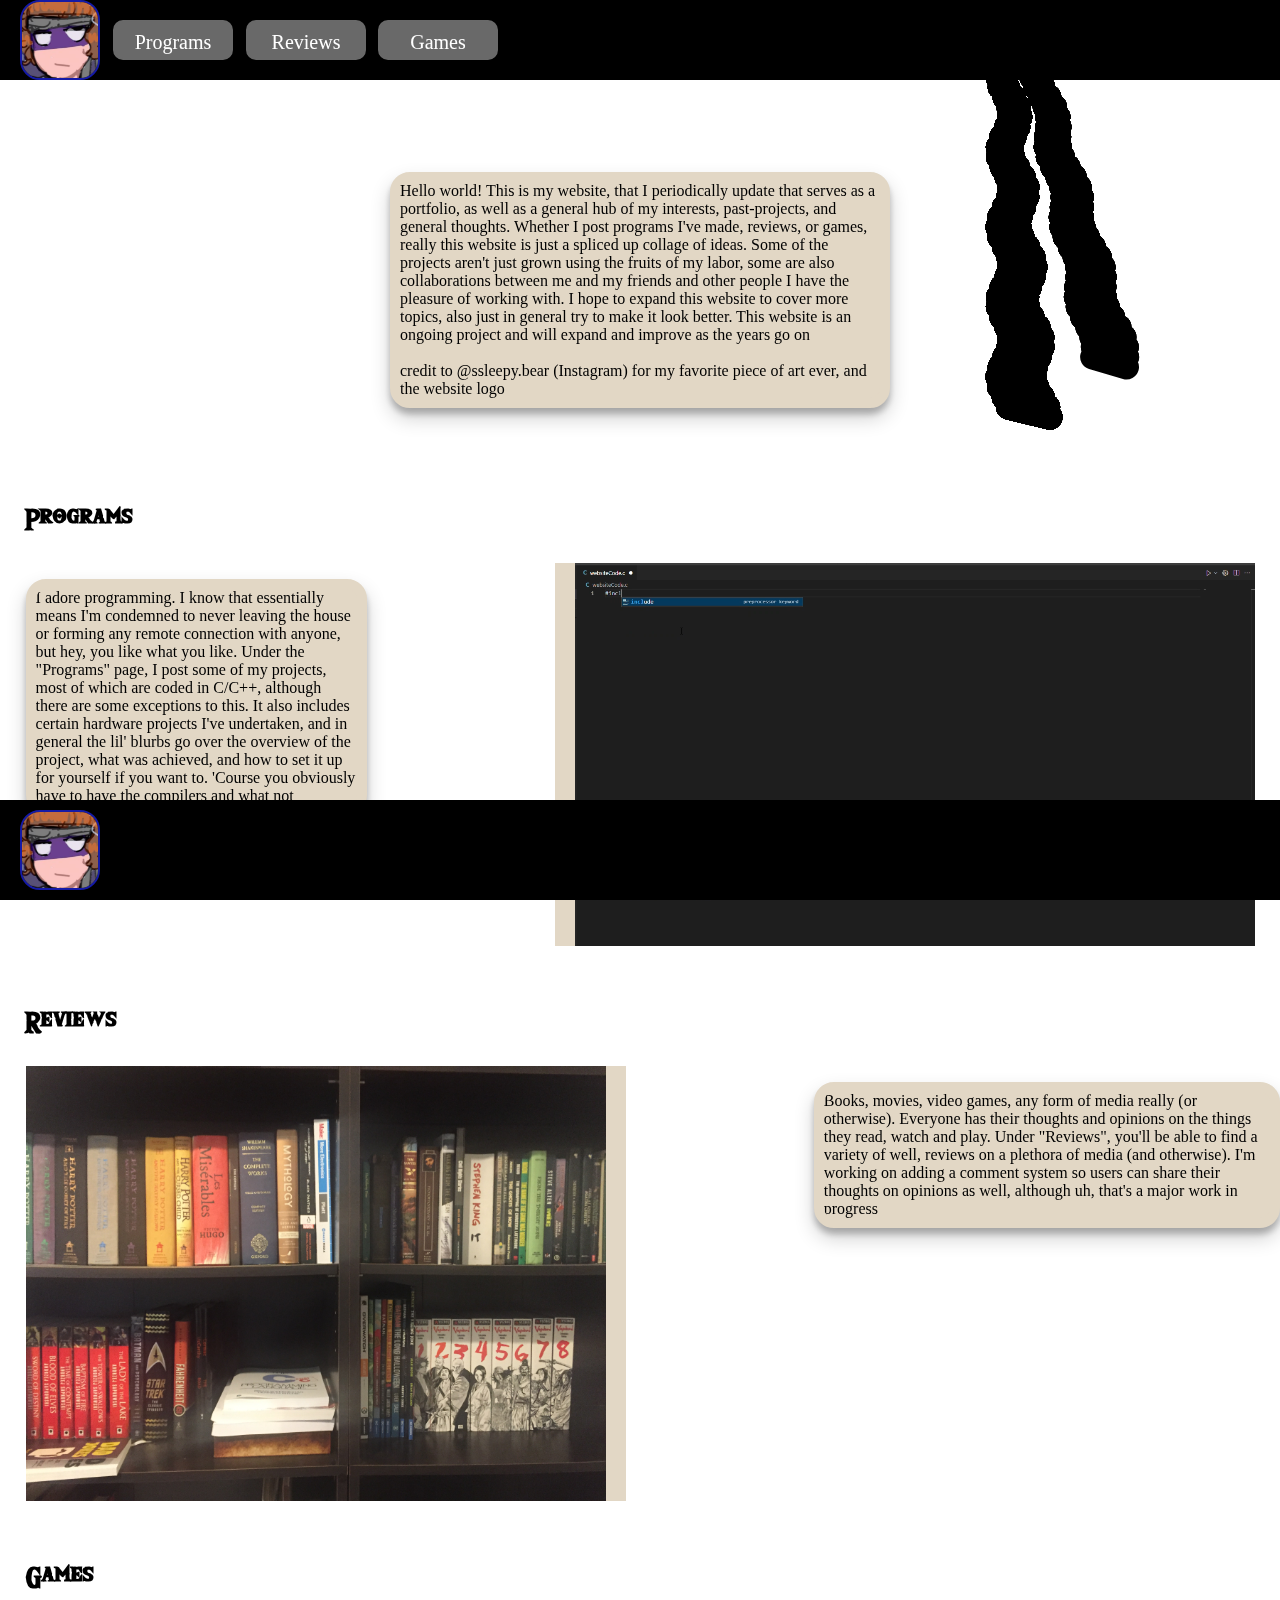
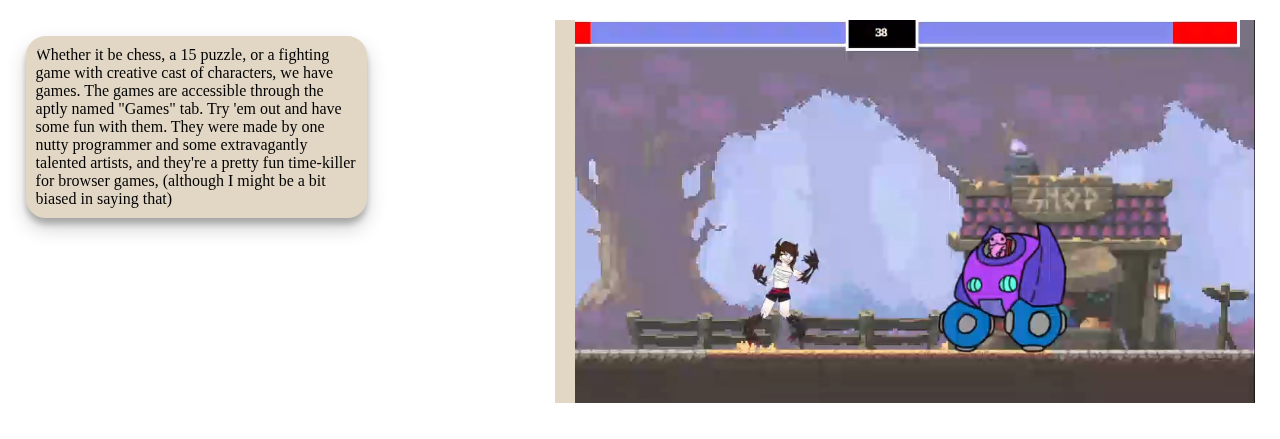
==== commit 807e1a93: "Update index.html" ====
--- a/index.html
+++ b/index.html
@@ -119,6 +119,6 @@
 <br>
 </body>
 <footer class="foot">
-    <img src="penisforeskinicon.jpg" alt="penisforeskin" id="bestimage" style='animation-name:anime; animation-duration: 1s;animation-iteration-count: infinite;' onclick="">
+    <img src="penisforeskinicon.JPG" alt="penisforeskin" id="bestimage" style='animation-name:anime; animation-duration: 1s;animation-iteration-count: infinite;' onclick="">
 </footer>
 </html>
--- a/styless.css
+++ b/styless.css
@@ -241,5 +241,15 @@
   	margin-left: auto;
   	margin-right: auto;
 }
+.foot {
+    position: fixed;
+    bottom: 0;
+    left: 0;
+    width: 100%;
+    background-color: black; /* Adjust the color as needed */
+    text-align: center;
+    padding: 10px 0; /* Optional: Add some padding for spacing */
+    z-index: 10; /* Ensure it stays above other elements */
+  }
 @font-face{font-family: botw; src:url("The Wild Breath of Zelda.otf");}
 @font-face{font-family: mgs; src:url("METAG___.TTF");}
